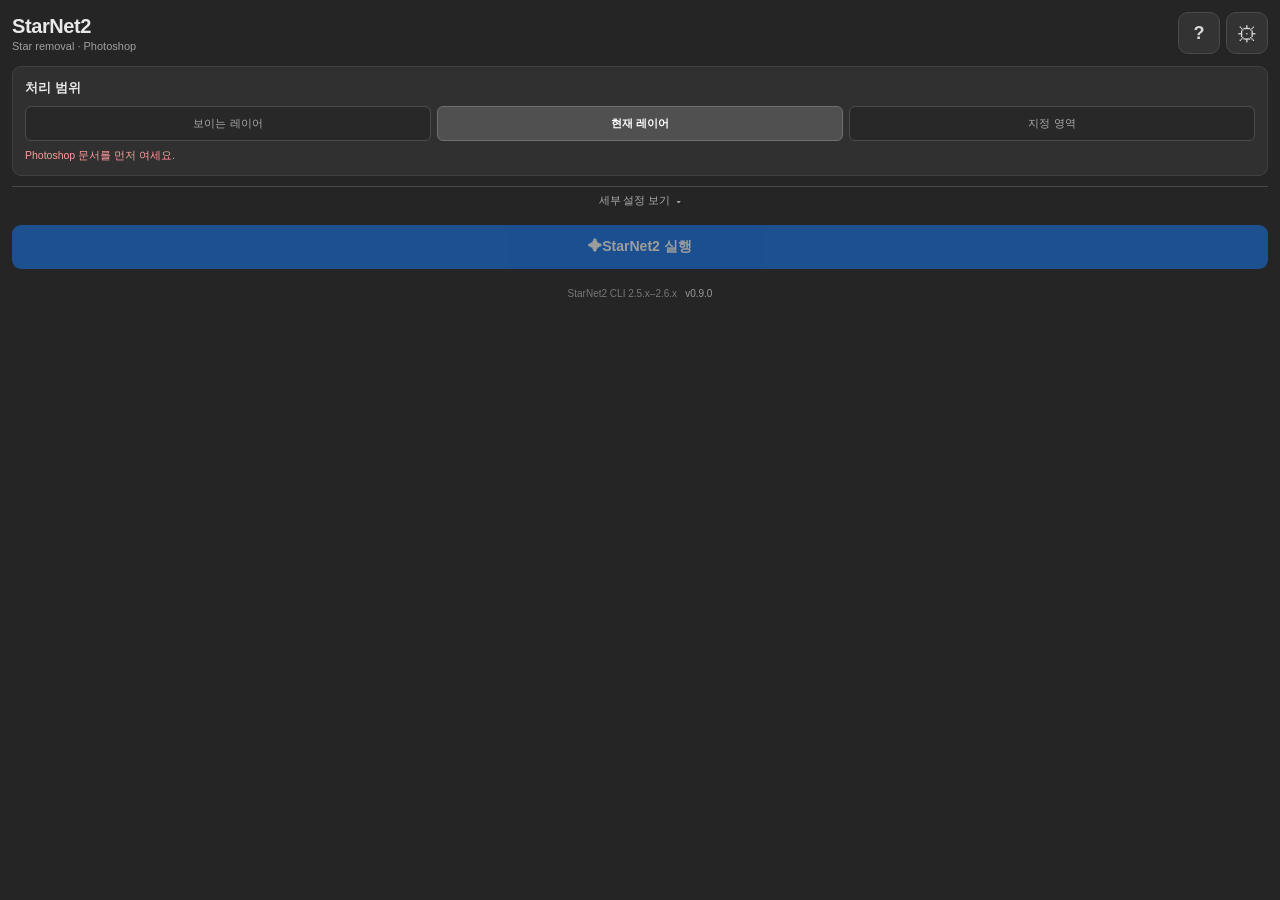
==== StarNet-Panel/client/index.html @ 694204a7 "StarNet2 Photoshop Panel v0.9.0" ====
<!doctype html>
<html lang="ko">
<head>
  <meta charset="UTF-8">
  <meta name="viewport" content="width=device-width, initial-scale=1.0">
  <title>StarNet2 Photoshop Panel</title>
  <link rel="stylesheet" href="style.css">
</head>
<body>
  <div class="panel">
    <div class="header">
      <div><div class="title">StarNet2</div><div class="sub">Star removal · Photoshop</div></div>
      <div class="header-actions">
        <button id="helpButton" class="settings-button help-button" type="button" aria-label="사용 설명서" aria-controls="helpCard" aria-expanded="false" title="사용 설명서"><span aria-hidden="true">?</span></button>
        <button id="settingsButton" class="settings-button" type="button" aria-label="설정" aria-controls="settingsCard" aria-expanded="false" title="설정"><span aria-hidden="true">⚙</span></button>
      </div>
    </div>

    <div id="settingsCard" class="card settings-card hidden">
      <div class="row between settings-header">
        <div class="section-title">설정</div>
        <button id="closeSettings" class="settings-close" type="button" aria-label="설정 닫기" title="닫기">×</button>
      </div>
      <div class="setting-label">StarNet2 실행 파일</div>
      <div class="path-row"><input id="exePath" type="text" value="starnet2.exe" spellcheck="false"><button id="browsePath" class="small-btn" type="button">찾기</button><button id="savePath" class="small-btn" type="button">저장</button></div>
      <input id="exeFilePicker" class="hidden" type="file" accept=".exe">
      <div id="exeStatus" class="preflight-status checking">실행 파일을 확인하고 있습니다.</div>
      <div class="hint">PATH에 등록된 실행 파일 또는 전체 경로를 입력하세요.</div>
    </div>

    <div id="helpCard" class="card help-card hidden">
      <div class="row between settings-header">
        <div class="section-title">사용 설명서</div>
        <button id="closeHelp" class="settings-close" type="button" aria-label="사용 설명서 닫기" title="닫기">×</button>
      </div>
      <div class="help-content">
        <div class="help-section">
          <div class="help-title">기본 사용 순서</div>
          <ol>
            <li>Photoshop에서 처리할 문서를 엽니다.</li>
            <li>기본값인 현재 레이어를 확인하거나 다른 처리 범위를 선택합니다.</li>
            <li>필요하면 세부 설정에서 결과 레이어와 옵션을 조정합니다.</li>
            <li><strong>StarNet2 실행</strong>을 누르고 완료될 때까지 기다립니다.</li>
          </ol>
        </div>
        <div class="help-section">
          <div class="help-title">처리 범위</div>
          <dl>
            <dt>보이는 레이어</dt><dd>현재 보이는 모든 레이어를 합성해 처리합니다.</dd>
            <dt>현재 레이어</dt><dd>선택한 일반 픽셀 레이어만 처리합니다.</dd>
            <dt>지정 영역</dt><dd>선택 영역 또는 현재 레이어 마스크를 모든 결과 레이어에 적용합니다.</dd>
          </dl>
        </div>
        <div class="help-section">
          <div class="help-title">결과 레이어</div>
          <dl>
            <dt>Starless</dt><dd>별이 제거된 이미지입니다.</dd>
            <dt>Stars</dt><dd>모든 별을 복원하는 스크린 레이어입니다.</dd>
            <dt>Star Boost (Large)</dt><dd>Stars에서 큰 별만 선별한 강조 레이어입니다.</dd>
          </dl>
        </div>
        <div class="help-section">
          <div class="help-title">처리 옵션</div>
          <p><strong>큰 별 강조 강도</strong>는 Star Boost (Large)의 불투명도를 조절합니다.</p>
          <p><strong>2× Upsample</strong>은 작은 별 처리를 개선할 수 있지만 처리 시간이 늘어납니다.</p>
        </div>
        <div class="help-note">StarNet2 실행 파일을 찾지 못하면 설정 버튼에서 경로를 지정하세요.</div>
      </div>
    </div>

    <div id="mainContent">
    <div class="card scope-card">
      <div class="section-title">처리 범위</div>
      <div class="segmented scope-grid">
        <label data-description="현재 보이는 모든 레이어를 임시로 합성해 처리합니다. 원본 레이어는 병합되지 않습니다." title="현재 보이는 모든 레이어를 임시로 합성해 처리합니다.">
          <input name="processingTarget" type="radio" value="composite">
          <span>보이는 레이어</span>
        </label>
        <label data-description="현재 선택한 일반 픽셀 레이어만 전체 프레임 크기로 처리합니다." title="현재 선택한 일반 픽셀 레이어만 처리합니다.">
          <input name="processingTarget" type="radio" value="layer" checked>
          <span>현재 레이어</span>
        </label>
        <label data-description="보이는 레이어를 합성해 처리한 뒤 선택 영역을 결과 레이어 마스크로 적용합니다. 없으면 현재 레이어 마스크를 사용합니다." title="선택 영역 또는 현재 레이어 마스크로 결과 적용 범위를 지정합니다.">
          <input name="processingTarget" type="radio" value="sky">
          <span>지정 영역</span>
        </label>
      </div>
      <div id="targetStatus" class="preflight-status scope-hint">문서를 확인하고 있습니다.</div>
    </div>

    <button id="detailsToggle" class="details-toggle" type="button" aria-controls="detailsPanel" aria-expanded="false"><span id="detailsToggleText">세부 설정 보기</span><span id="detailsChevron" aria-hidden="true">▾</span></button>
    <div id="detailsPanel" class="card details-card hidden">
      <div class="section-title">생성할 결과 레이어</div>
      <div class="result-options">
        <label class="check-row"><input id="importStarless" type="checkbox" checked><span>Starless</span></label>
        <label class="check-row"><input id="importStars" type="checkbox" checked><span>Stars</span></label>
        <label class="check-row"><input id="importBoost" type="checkbox" checked><span>Star Boost (Large)</span></label>
      </div>
      <div class="details-divider"></div>
      <div class="row between details-option"><div class="section-title">처리 옵션</div><label class="switch-line"><input id="upsample" type="checkbox"><span>2× Upsample</span></label></div>
      <div class="hint">어려운 별 형상에 사용하면 처리 시간이 늘어날 수 있습니다.</div>
      <div class="large-star-control">
        <div class="row between"><label for="largeStarStrength">큰 별 강조 강도</label><output id="largeStarStrengthValue" for="largeStarStrength">60%</output></div>
        <input id="largeStarStrength" type="range" min="10" max="100" step="5" value="60">
      </div>
    </div>

    <button id="runBtn" class="run-btn" type="button" disabled><span id="runIcon">✦</span><span id="runText">StarNet2 실행</span></button>
    <button id="cancelBtn" class="cancel-btn hidden" type="button">처리 취소</button>
    <div id="progressWrap" class="progress-wrap hidden"><div class="progress"><div id="progressBar"></div></div><div id="status" class="status">준비 중…</div></div>
    <div id="message" class="message"></div>
    <div class="footer">StarNet2 CLI 2.5.x–2.6.x<span id="panelVersion" class="panel-version">v0.9.0</span></div>
    </div>
  </div>
  <script src="main.js"></script>
</body>
</html>
---- StarNet-Panel/client/style.css ----
* { box-sizing: border-box; }
html, body {
  margin: 0;
  padding: 0;
  background: #252525;
  color: #e8e8e8;
  font-family: "Segoe UI", Arial, sans-serif;
  font-size: 13px;
}
body { padding: 12px; }
.panel { width: 100%; }
.header { display: flex; justify-content: space-between; align-items: center; margin-bottom: 12px; }
.title { font-size: 20px; font-weight: 700; letter-spacing: -0.4px; }
.sub { color: #9f9f9f; font-size: 11px; margin-top: 2px; }
.header-actions { display: flex; align-items: center; gap: 6px; }
.settings-button { position: relative; width: 42px; height: 42px; padding: 0; border-radius: 10px; display: flex; align-items: center; justify-content: center; background: #333; border: 1px solid #4a4a4a; color: #d8d8d8; font-size: 21px; line-height: 1; cursor: pointer; }
.settings-button:hover, .settings-button.is-open { background: #414141; border-color: #626262; color: #fff; }
.settings-button:focus { outline: 1px solid #1473e6; outline-offset: 2px; }
.settings-button:disabled { opacity: .5; cursor: default; }
.settings-button.needs-attention::after { content: ""; position: absolute; top: 5px; right: 5px; width: 7px; height: 7px; border-radius: 50%; background: #ff6969; border: 1px solid #333; }
.help-button { font-size: 18px; font-weight: 700; }
.card { background: #303030; border: 1px solid #414141; border-radius: 9px; padding: 12px; margin-bottom: 10px; }
.settings-card { border-color: #505050; box-shadow: 0 5px 16px rgba(0, 0, 0, .25); }
.help-card { max-height: calc(100vh - 90px); overflow-y: auto; border-color: #505050; box-shadow: 0 5px 16px rgba(0, 0, 0, .25); }
.help-content { color: #c9c9c9; font-size: 11px; line-height: 1.5; }
.help-section { padding: 9px 0; border-top: 1px solid #444; }
.help-section:first-child { padding-top: 0; border-top: 0; }
.help-title { margin-bottom: 5px; color: #eee; font-weight: 600; }
.help-content ol { margin: 0; padding-left: 20px; }
.help-content li + li { margin-top: 3px; }
.help-content dl { display: grid; grid-template-columns: minmax(86px, auto) 1fr; gap: 5px 9px; margin: 0; }
.help-content dt { color: #eee; font-weight: 600; }
.help-content dd { margin: 0; color: #aaa; }
.help-content p { margin: 4px 0 0; }
.help-note { padding: 8px; border-radius: 6px; background: #292929; color: #aaa; }
.settings-header { margin-bottom: 11px; }
.settings-header .section-title { margin-bottom: 0; }
.setting-label { margin-bottom: 7px; color: #d6d6d6; font-size: 11px; font-weight: 600; }
.settings-close { width: 25px; height: 25px; padding: 0; border: 0; border-radius: 5px; background: transparent; color: #aaa; font-size: 20px; line-height: 22px; cursor: pointer; }
.settings-close:hover { background: #444; color: #fff; }
.row { display: flex; align-items: center; gap: 8px; }
.between { justify-content: space-between; }
.label, .section-title { font-weight: 600; }
.section-title { margin-bottom: 9px; }
input[type="range"] { width: 100%; margin: 10px 0 2px; accent-color: #1473e6; }
.ticks { display: flex; justify-content: space-between; color: #858585; font-size: 10px; }
.segmented { display: flex; gap: 6px; }
.segmented label { position: relative; flex: 1; min-width: 0; }
.segmented input { position: absolute; opacity: 0; }
.segmented span { display: block; padding: 8px 3px; border: 1px solid #4c4c4c; border-radius: 6px; background: #282828; color: #aaa; text-align: center; cursor: pointer; }
.segmented input:checked + span { background: #505050; border-color: #707070; color: #fff; font-weight: 600; }
.segmented input:focus + span { outline: 1px solid #1473e6; outline-offset: 1px; }
.segmented input:disabled + span { opacity: .5; cursor: default; }
.scope-grid { display: grid; grid-template-columns: repeat(3, minmax(0, 1fr)); }
.scope-grid span { padding: 9px 2px; font-size: 11px; white-space: nowrap; }
.scope-hint { min-height: 15px; line-height: 1.35; margin-top: 7px; }
.preflight-status { margin-top: 7px; color: #a9e5b0; font-size: 10.5px; line-height: 1.4; }
.preflight-status.checking { color: #aaa; }
.preflight-status.warning { color: #f0d58a; }
.preflight-status.error { color: #ff9b9b; }
.details-toggle { display: flex; align-items: center; justify-content: center; gap: 6px; width: 100%; margin: 0 0 10px; padding: 7px; border: 0; border-top: 1px solid #484848; background: transparent; color: #aaa; font-size: 10.5px; cursor: pointer; }
.details-toggle:hover, .details-toggle.active { color: #eee; }
.details-toggle:disabled { opacity: .5; cursor: default; }
.details-card { padding-top: 11px; }
.result-options { display: grid; grid-template-columns: repeat(3, minmax(0, 1fr)); gap: 5px; }
.result-options .check-row { display: flex; align-items: center; gap: 4px; margin: 0; white-space: nowrap; font-size: 11px; }
.result-options input { margin: 0; accent-color: #1473e6; }
.details-divider { height: 1px; margin: 11px 0 9px; background: #454545; }
.details-option { margin-bottom: 3px; }
.details-option .section-title { margin-bottom: 0; }
.large-star-control { margin-top: 10px; padding: 8px 9px; border-radius: 6px; background: #292929; color: #ccc; font-size: 11px; }
.large-star-control output { color: #fff; font-variant-numeric: tabular-nums; }
.large-star-control input[type="range"] { width: 100%; margin: 8px 0 0; }
.switch-line { color: #a9a9a9; font-size: 11px; display: flex; align-items: center; gap: 4px; }
.mode-switch { color: #e0e0e0; font-size: 12px; cursor: pointer; }
.mode-hint { line-height: 1.45; margin-top: 2px; }
.disabled-control { opacity: .45; }
.control input:disabled { cursor: not-allowed; }
.control { margin-top: 10px; }
.control.mode-control { margin-top: 12px; }
.control .row span { font-variant-numeric: tabular-nums; color: #c7c7c7; }
.path-row { display: flex; gap: 6px; }
.path-row input { min-width: 0; flex: 1; background: #222; border: 1px solid #484848; color: #ddd; padding: 7px 8px; border-radius: 5px; outline: none; }
.small-btn { background: #444; color: #eee; border: 1px solid #555; padding: 6px 10px; border-radius: 5px; cursor: pointer; }
.small-btn:disabled { opacity: .5; cursor: default; }
.hint { color: #8d8d8d; font-size: 10.5px; margin-top: 6px; }
.temp-card { padding-top: 10px; padding-bottom: 10px; }
.temp-title { margin-bottom: 3px; }
.temp-summary { color: #c7c7c7; font-size: 11px; font-variant-numeric: tabular-nums; }
.run-btn { width: 100%; border: 0; border-radius: 9px; padding: 13px 10px; font-size: 14px; font-weight: 700; cursor: pointer; background: #1473e6; color: white; }
.run-btn:hover { background: #1683f8; }
.run-btn:disabled { opacity: .55; cursor: default; }
.cancel-btn { width: 100%; border: 1px solid #7d4a4a; border-radius: 9px; padding: 12px 10px; background: #4a3030; color: #ffd6d6; font-size: 14px; font-weight: 700; cursor: pointer; }
.cancel-btn:hover { background: #5a3636; }
.cancel-btn:disabled { opacity: .55; cursor: default; }
.progress-wrap { margin-top: 10px; }
.progress { height: 5px; background: #3c3c3c; border-radius: 4px; overflow: hidden; }
#progressBar { width: 0%; height: 100%; background: #a7a7a7; transition: width .2s; }
.status { color: #aaa; font-size: 11px; margin-top: 5px; }
.hidden { display: none; }
.message { white-space: pre-wrap; margin-top: 8px; color: #d1d1d1; font-size: 11px; max-height: 110px; overflow: auto; }
.message.error { color: #ff9b9b; }
.message.ok { color: #a9e5b0; }
.footer { color: #777; font-size: 10px; line-height: 1.4; margin-top: 10px; text-align: center; }
.panel-version { color: #999; margin-left: 8px; font-variant-numeric: tabular-nums; }

.panel-shell { width: 100%; }
.topbar { margin-bottom: 12px; padding: 0; border: 0; }
.topbar h1 { font-family: "Segoe UI", Arial, sans-serif; font-size: 20px; letter-spacing: -0.4px; }
.topbar .eyebrow { color: #9f9f9f; font-size: 11px; font-weight: 400; letter-spacing: 0; }
.topbar .brand-mark { display: none; }
.icon-button { width: 42px; height: 42px; margin-left: 0; border-radius: 10px; background: #333; border: 1px solid #4a4a4a; color: #e8e8e8; }
.document-strip { margin-bottom: 10px; padding: 12px; border: 1px solid #414141; border-radius: 9px; background: #303030; }
.document-strip .label { color: #e8e8e8; font-size: 13px; letter-spacing: 0; }
.document-strip strong { color: #c7c7c7; font-size: 11px; }
.document-meta { color: #919191; }
.status-dot { background: #1473e6; box-shadow: none; }
.workspace-section { padding: 12px; margin-bottom: 10px; background: #303030; border: 1px solid #414141; border-radius: 9px; }
.section-heading { display: block; }
.section-heading .section-number { display: none; }
.section-heading h2 { display: none; }
.section-heading .label { display: block; margin-bottom: 9px; color: #e8e8e8; font-size: 13px; letter-spacing: 0; }
.mode-grid { display: block; }
.mode-card { display: grid; grid-template-columns: 20px 1fr; grid-template-rows: auto auto; width: 100%; min-height: 0; padding: 6px 2px; border: 0; border-radius: 0; background: transparent; color: #e8e8e8; transform: none; }
.mode-card:hover, .mode-card.is-selected { transform: none; border: 0; background: transparent; color: #e8e8e8; }
.mode-icon { grid-row: 1 / 3; margin: 4px 0 0; color: #1473e6; font-size: 14px; }
.mode-name { font-size: 13px; font-weight: 500; }
.mode-note { color: #919191; margin-top: 2px; font-size: 11px; }
.settings-section { padding-top: 12px; }
.input-row input { background: #222; border-color: #484848; color: #ddd; }
.browse-button { background: #444; border-color: #555; }
.check-row { color: #a9a9a9; }
.run-section { margin-top: 10px; padding: 0; }
.progress-track { display: none; }
.run-meta { display: none; }
.run-button { border-radius: 9px; padding: 13px 10px; background: #1473e6; font-family: "Segoe UI", Arial, sans-serif; font-size: 14px; letter-spacing: 0; text-transform: none; }
.run-button:hover { background: #1683f8; }
footer { display: block; margin-top: 10px; padding: 0; text-align: center; color: #777; font-size: 10px; letter-spacing: 0; }
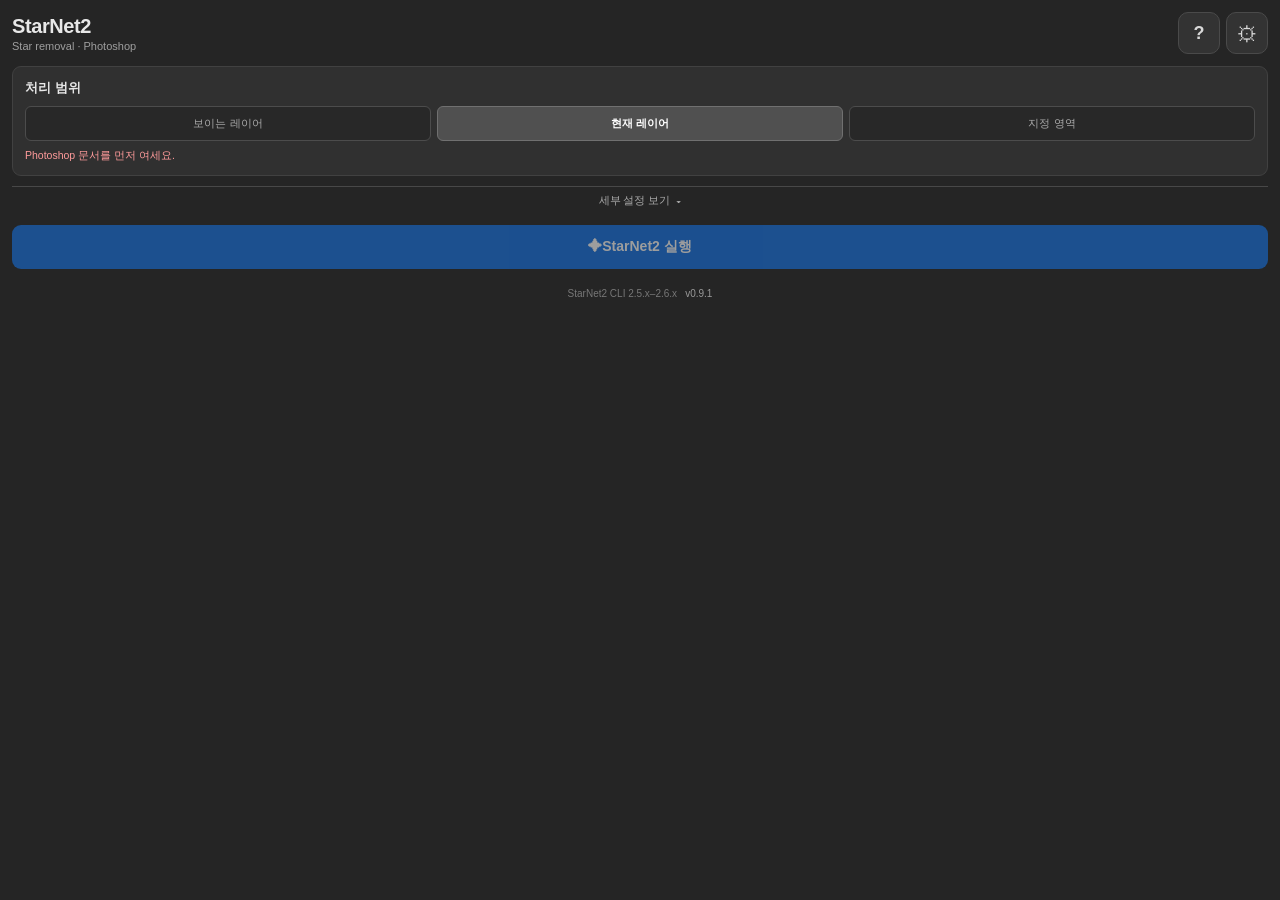
==== commit 07f7a8fd: "Release StarNet2 Photoshop Panel v0.9.1" ====
--- a/StarNet-Panel/client/index.html
+++ b/StarNet-Panel/client/index.html
@@ -109,7 +109,7 @@
     <button id="cancelBtn" class="cancel-btn hidden" type="button">처리 취소</button>
     <div id="progressWrap" class="progress-wrap hidden"><div class="progress"><div id="progressBar"></div></div><div id="status" class="status">준비 중…</div></div>
     <div id="message" class="message"></div>
-    <div class="footer">StarNet2 CLI 2.5.x–2.6.x<span id="panelVersion" class="panel-version">v0.9.0</span></div>
+    <div class="footer">StarNet2 CLI 2.5.x–2.6.x<span id="panelVersion" class="panel-version">v0.9.1</span></div>
     </div>
   </div>
   <script src="main.js"></script>
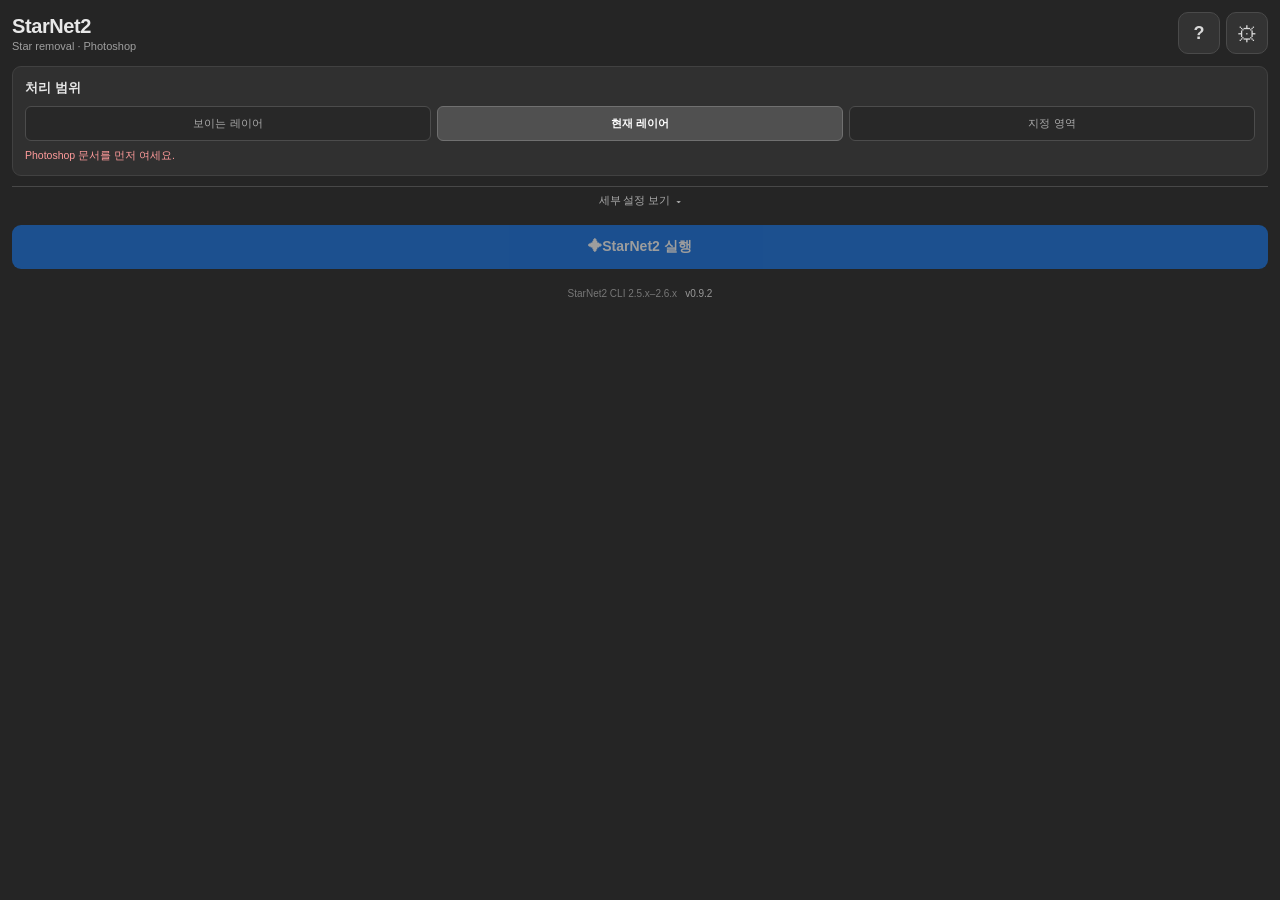
==== commit 15e0dcde: "Release v0.9.2 with publisher extension ID" ====
--- a/StarNet-Panel/client/index.html
+++ b/StarNet-Panel/client/index.html
@@ -109,7 +109,7 @@
     <button id="cancelBtn" class="cancel-btn hidden" type="button">처리 취소</button>
     <div id="progressWrap" class="progress-wrap hidden"><div class="progress"><div id="progressBar"></div></div><div id="status" class="status">준비 중…</div></div>
     <div id="message" class="message"></div>
-    <div class="footer">StarNet2 CLI 2.5.x–2.6.x<span id="panelVersion" class="panel-version">v0.9.1</span></div>
+    <div class="footer">StarNet2 CLI 2.5.x–2.6.x<span id="panelVersion" class="panel-version">v0.9.2</span></div>
     </div>
   </div>
   <script src="main.js"></script>
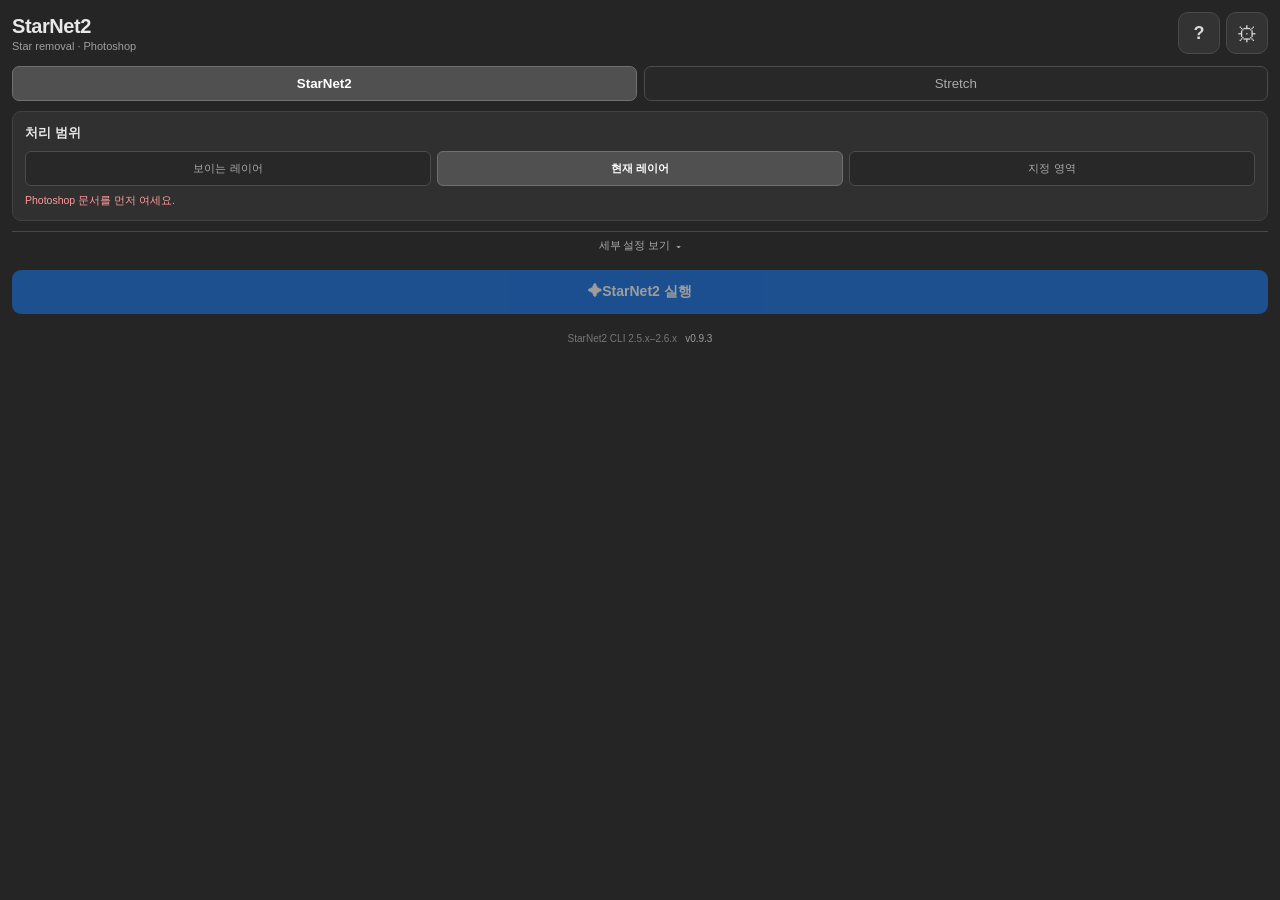
==== commit 003a98f4: "Add Stretch workflow and release v0.9.3" ====
--- a/StarNet-Panel/client/index.html
+++ b/StarNet-Panel/client/index.html
@@ -64,11 +64,21 @@
           <p><strong>큰 별 강조 강도</strong>는 Star Boost (Large)의 불투명도를 조절합니다.</p>
           <p><strong>2× Upsample</strong>은 작은 별 처리를 개선할 수 있지만 처리 시간이 늘어납니다.</p>
         </div>
+        <div class="help-section">
+          <div class="help-title">Stretch</div>
+          <p>어두운 선형 상태의 일반 픽셀 레이어를 화면 표시용으로 밝게 펼칩니다.</p>
+          <p>Editor 미리보기와 실제 16-bit 결과는 약간 다를 수 있으며, 처리 중에는 취소할 수 있습니다.</p>
+        </div>
         <div class="help-note">StarNet2 실행 파일을 찾지 못하면 설정 버튼에서 경로를 지정하세요.</div>
       </div>
     </div>
 
     <div id="mainContent">
+    <div class="feature-tabs">
+      <button id="starNetTab" class="feature-tab active" type="button">StarNet2</button>
+      <button id="stretchTab" class="feature-tab" type="button">Stretch</button>
+    </div>
+    <div id="starNetPanel">
     <div class="card scope-card">
       <div class="section-title">처리 범위</div>
       <div class="segmented scope-grid">
@@ -109,9 +119,34 @@
     <button id="cancelBtn" class="cancel-btn hidden" type="button">처리 취소</button>
     <div id="progressWrap" class="progress-wrap hidden"><div class="progress"><div id="progressBar"></div></div><div id="status" class="status">준비 중…</div></div>
     <div id="message" class="message"></div>
-    <div class="footer">StarNet2 CLI 2.5.x–2.6.x<span id="panelVersion" class="panel-version">v0.9.2</span></div>
+    </div>
+
+    <div id="stretchPanel" class="hidden">
+      <div class="card scope-card">
+        <div class="section-title stretch-scope-title">처리 범위</div>
+        <div class="segmented stretch-scope-grid">
+          <label><input type="radio" name="stretchScope" value="layer" checked><span>현재 레이어</span></label>
+          <label><input type="radio" name="stretchScope" value="sky"><span>지정 영역</span></label>
+        </div>
+        <div id="stretchScopeHint" class="preflight-status scope-hint">문서를 확인하고 있습니다.</div>
+      </div>
+      <button id="stretchDetailsToggle" class="details-toggle" type="button" aria-controls="stretchDetailsPanel" aria-expanded="false"><span id="stretchDetailsToggleText">세부 설정 보기</span><span id="stretchDetailsChevron" aria-hidden="true">▾</span></button>
+      <div id="stretchDetailsPanel" class="card details-card hidden">
+        <div class="section-title">Stretch 설정</div>
+        <div id="stretchSummary" class="stretch-summary">15% Bg, 3 sigma · Strength 50% · Saturation 1.0</div>
+        <div class="hint">Preset, Strength와 Saturation은 Editor에서 조정합니다.</div>
+        <button id="openStretchEditor" class="small-btn stretch-editor-btn" type="button">Stretch Editor</button>
+      </div>
+      <button id="createStretchLayer" class="run-btn" type="button">Stretched 레이어 생성</button>
+      <button id="cancelStretch" class="cancel-btn hidden" type="button">Stretch 처리 취소</button>
+      <div id="stretchProgress" class="progress-wrap hidden"><div class="progress"><div id="stretchProgressBar"></div></div><div id="stretchStatus" class="status">준비 중…</div></div>
+      <div id="stretchMessage" class="message"></div>
+    </div>
+
+    <div class="footer">StarNet2 CLI 2.5.x–2.6.x<span id="panelVersion" class="panel-version">v0.9.3</span></div>
     </div>
   </div>
+  <script src="stretch-processor.js"></script>
   <script src="main.js"></script>
 </body>
 </html>
--- a/StarNet-Panel/client/style.css
+++ b/StarNet-Panel/client/style.css
@@ -103,6 +103,13 @@
 .message.ok { color: #a9e5b0; }
 .footer { color: #777; font-size: 10px; line-height: 1.4; margin-top: 10px; text-align: center; }
 .panel-version { color: #999; margin-left: 8px; font-variant-numeric: tabular-nums; }
+.feature-tabs { display: grid; grid-template-columns: 1fr 1fr; gap: 7px; margin-bottom: 10px; }
+.feature-tab { padding: 9px; border: 1px solid #4c4c4c; border-radius: 7px; background: #282828; color: #aaa; cursor: pointer; }
+.feature-tab.active { background: #505050; border-color: #707070; color: #fff; font-weight: 600; }
+.stretch-summary { margin-top: 10px; padding: 8px 9px; border-radius: 6px; background: #292929; color: #c8dff7; font-size: 11px; }
+.stretch-scope-grid { display: grid; grid-template-columns: 1fr 1fr; }
+.stretch-editor-btn { width: 100%; margin-top: 10px; padding: 9px; }
+#stretchProgressBar { width: 0%; height: 100%; background: #a7a7a7; transition: width .2s; }
 
 .panel-shell { width: 100%; }
 .topbar { margin-bottom: 12px; padding: 0; border: 0; }
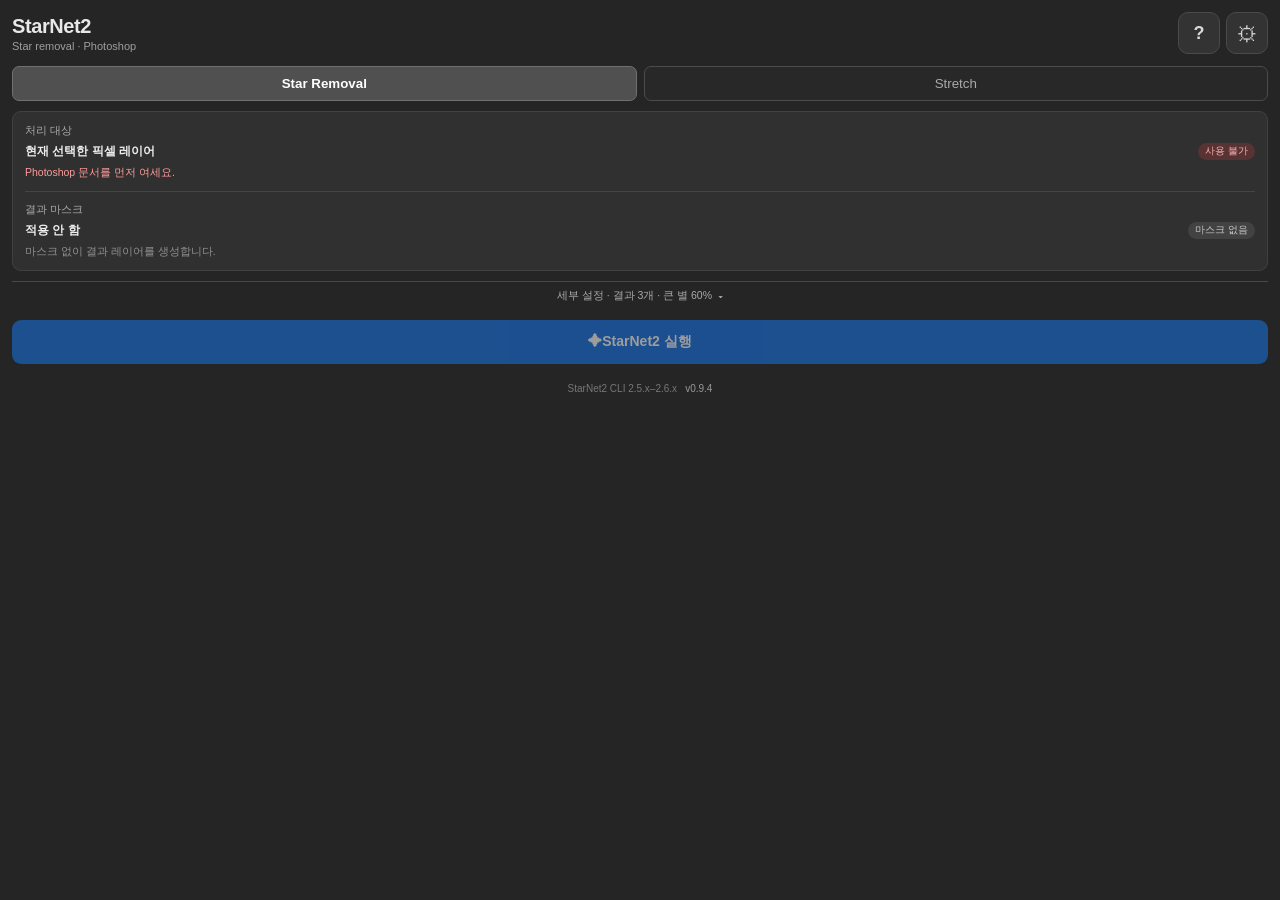
==== commit 6bf70f23: "Refine Star Removal and Stretch workflows for v0.9.4" ====
--- a/StarNet-Panel/client/index.html
+++ b/StarNet-Panel/client/index.html
@@ -38,17 +38,16 @@
           <div class="help-title">기본 사용 순서</div>
           <ol>
             <li>Photoshop에서 처리할 문서를 엽니다.</li>
-            <li>기본값인 현재 레이어를 확인하거나 다른 처리 범위를 선택합니다.</li>
+            <li>처리할 일반 픽셀 레이어를 선택합니다.</li>
             <li>필요하면 세부 설정에서 결과 레이어와 옵션을 조정합니다.</li>
             <li><strong>StarNet2 실행</strong>을 누르고 완료될 때까지 기다립니다.</li>
           </ol>
         </div>
         <div class="help-section">
-          <div class="help-title">처리 범위</div>
+          <div class="help-title">처리 대상과 결과 마스크</div>
           <dl>
-            <dt>보이는 레이어</dt><dd>현재 보이는 모든 레이어를 합성해 처리합니다.</dd>
             <dt>현재 레이어</dt><dd>선택한 일반 픽셀 레이어만 처리합니다.</dd>
-            <dt>지정 영역</dt><dd>선택 영역 또는 현재 레이어 마스크를 모든 결과 레이어에 적용합니다.</dd>
+            <dt>결과 마스크</dt><dd>선택 영역이나 현재 레이어 마스크를 모든 결과 레이어에 자동 적용합니다.</dd>
           </dl>
         </div>
         <div class="help-section">
@@ -75,44 +74,63 @@
 
     <div id="mainContent">
     <div class="feature-tabs">
-      <button id="starNetTab" class="feature-tab active" type="button">StarNet2</button>
+      <button id="starNetTab" class="feature-tab active" type="button">Star Removal</button>
       <button id="stretchTab" class="feature-tab" type="button">Stretch</button>
     </div>
     <div id="starNetPanel">
     <div class="card scope-card">
-      <div class="section-title">처리 범위</div>
-      <div class="segmented scope-grid">
-        <label data-description="현재 보이는 모든 레이어를 임시로 합성해 처리합니다. 원본 레이어는 병합되지 않습니다." title="현재 보이는 모든 레이어를 임시로 합성해 처리합니다.">
-          <input name="processingTarget" type="radio" value="composite">
-          <span>보이는 레이어</span>
-        </label>
-        <label data-description="현재 선택한 일반 픽셀 레이어만 전체 프레임 크기로 처리합니다." title="현재 선택한 일반 픽셀 레이어만 처리합니다.">
-          <input name="processingTarget" type="radio" value="layer" checked>
-          <span>현재 레이어</span>
-        </label>
-        <label data-description="보이는 레이어를 합성해 처리한 뒤 선택 영역을 결과 레이어 마스크로 적용합니다. 없으면 현재 레이어 마스크를 사용합니다." title="선택 영역 또는 현재 레이어 마스크로 결과 적용 범위를 지정합니다.">
-          <input name="processingTarget" type="radio" value="sky">
-          <span>지정 영역</span>
-        </label>
+      <div class="stretch-context-block">
+        <div class="stretch-context-label">처리 대상</div>
+        <div class="stretch-context-row">
+          <div id="starTargetValue" class="stretch-context-value">현재 선택한 픽셀 레이어</div>
+          <span id="starTargetBadge" class="stretch-context-badge">확인 중</span>
+        </div>
+        <div id="targetStatus" class="stretch-context-hint">문서를 확인하고 있습니다.</div>
       </div>
-      <div id="targetStatus" class="preflight-status scope-hint">문서를 확인하고 있습니다.</div>
+      <div class="stretch-context-divider"></div>
+      <div class="stretch-context-block">
+        <div class="stretch-context-label">결과 마스크</div>
+        <div class="stretch-context-row">
+          <div id="starMaskValue" class="stretch-context-value">확인 중</div>
+          <span id="starMaskBadge" class="stretch-context-badge">자동</span>
+        </div>
+        <div id="starMaskHint" class="stretch-context-hint">선택 영역과 레이어 마스크를 확인하고 있습니다.</div>
+      </div>
     </div>
 
-    <button id="detailsToggle" class="details-toggle" type="button" aria-controls="detailsPanel" aria-expanded="false"><span id="detailsToggleText">세부 설정 보기</span><span id="detailsChevron" aria-hidden="true">▾</span></button>
+    <button id="detailsToggle" class="details-toggle" type="button" aria-controls="detailsPanel" aria-expanded="false"><span id="detailsToggleText">세부 설정 · 결과 3개 · 큰 별 60%</span><span id="detailsChevron" aria-hidden="true">▾</span></button>
     <div id="detailsPanel" class="card details-card hidden">
-      <div class="section-title">생성할 결과 레이어</div>
+      <div class="row between details-heading">
+        <div class="section-title">생성할 결과 레이어</div>
+        <button id="resetDetails" class="details-reset" type="button">기본값 복원</button>
+      </div>
       <div class="result-options">
-        <label class="check-row"><input id="importStarless" type="checkbox" checked><span>Starless</span></label>
-        <label class="check-row"><input id="importStars" type="checkbox" checked><span>Stars</span></label>
-        <label class="check-row"><input id="importBoost" type="checkbox" checked><span>Star Boost (Large)</span></label>
+        <label class="result-option" title="별이 제거된 이미지를 표준 혼합 모드로 생성합니다.">
+          <input id="importStarless" type="checkbox" checked>
+          <span class="result-option-copy"><strong>Starless</strong><small>별 제거</small></span>
+          <span class="result-mode-badge">표준</span>
+        </label>
+        <label class="result-option" title="모든 별을 복원하는 스크린 레이어를 생성합니다.">
+          <input id="importStars" type="checkbox" checked>
+          <span class="result-option-copy"><strong>Stars</strong><small>모든 별을 복원</small></span>
+          <span class="result-mode-badge">스크린</span>
+        </label>
+        <label class="result-option" title="큰 별만 추가로 강조하는 스크린 레이어를 생성합니다.">
+          <input id="importBoost" type="checkbox" checked>
+          <span class="result-option-copy"><strong>Star Boost (Large)</strong><small>큰 별 강조</small></span>
+          <span class="result-mode-badge">스크린</span>
+        </label>
+        <div id="largeStarControl" class="large-star-control">
+          <div class="row between"><label for="largeStarStrength">큰 별 강조 강도</label><output id="largeStarStrengthValue" for="largeStarStrength">60%</output></div>
+          <input id="largeStarStrength" type="range" min="10" max="100" step="5" value="60">
+        </div>
       </div>
       <div class="details-divider"></div>
-      <div class="row between details-option"><div class="section-title">처리 옵션</div><label class="switch-line"><input id="upsample" type="checkbox"><span>2× Upsample</span></label></div>
-      <div class="hint">어려운 별 형상에 사용하면 처리 시간이 늘어날 수 있습니다.</div>
-      <div class="large-star-control">
-        <div class="row between"><label for="largeStarStrength">큰 별 강조 강도</label><output id="largeStarStrengthValue" for="largeStarStrength">60%</output></div>
-        <input id="largeStarStrength" type="range" min="10" max="100" step="5" value="60">
-      </div>
+      <div class="section-title">처리 품질</div>
+      <label class="quality-option" title="작은 별 처리를 개선할 수 있지만 처리 시간이 늘어납니다.">
+        <input id="upsample" type="checkbox">
+        <span class="result-option-copy"><strong>2× Upsample</strong><small>작은 별 처리를 개선할 수 있지만 처리 시간이 늘어납니다.</small></span>
+      </label>
     </div>
 
     <button id="runBtn" class="run-btn" type="button" disabled><span id="runIcon">✦</span><span id="runText">StarNet2 실행</span></button>
@@ -123,19 +141,37 @@
 
     <div id="stretchPanel" class="hidden">
       <div class="card scope-card">
-        <div class="section-title stretch-scope-title">처리 범위</div>
-        <div class="segmented stretch-scope-grid">
-          <label><input type="radio" name="stretchScope" value="layer" checked><span>현재 레이어</span></label>
-          <label><input type="radio" name="stretchScope" value="sky"><span>지정 영역</span></label>
+        <div class="stretch-context-block">
+          <div class="stretch-context-label">처리 대상</div>
+          <div class="stretch-context-row">
+            <div id="stretchTargetValue" class="stretch-context-value">현재 선택한 픽셀 레이어</div>
+            <span id="stretchTargetBadge" class="stretch-context-badge">확인 중</span>
+          </div>
+          <div id="stretchTargetHint" class="stretch-context-hint">문서를 확인하고 있습니다.</div>
         </div>
-        <div id="stretchScopeHint" class="preflight-status scope-hint">문서를 확인하고 있습니다.</div>
+        <div class="stretch-context-divider"></div>
+        <div class="stretch-context-block">
+          <div class="stretch-context-label">결과 마스크</div>
+          <div class="stretch-context-row">
+            <div id="stretchMaskValue" class="stretch-context-value">확인 중</div>
+            <span id="stretchMaskBadge" class="stretch-context-badge">자동</span>
+          </div>
+          <div id="stretchMaskHint" class="stretch-context-hint">선택 영역과 레이어 마스크를 확인하고 있습니다.</div>
+        </div>
       </div>
-      <button id="stretchDetailsToggle" class="details-toggle" type="button" aria-controls="stretchDetailsPanel" aria-expanded="false"><span id="stretchDetailsToggleText">세부 설정 보기</span><span id="stretchDetailsChevron" aria-hidden="true">▾</span></button>
-      <div id="stretchDetailsPanel" class="card details-card hidden">
-        <div class="section-title">Stretch 설정</div>
-        <div id="stretchSummary" class="stretch-summary">15% Bg, 3 sigma · Strength 50% · Saturation 1.0</div>
-        <div class="hint">Preset, Strength와 Saturation은 Editor에서 조정합니다.</div>
-        <button id="openStretchEditor" class="small-btn stretch-editor-btn" type="button">Stretch Editor</button>
+      <button id="stretchDetailsToggle" class="details-toggle" type="button" aria-controls="stretchDetailsPanel" aria-expanded="false"><span id="stretchDetailsToggleText">세부 설정 · 15% · 3.0σ · Sat 1.0</span><span id="stretchDetailsChevron" aria-hidden="true">▾</span></button>
+      <div id="stretchDetailsPanel" class="card stretch-settings-card hidden">
+        <div class="stretch-settings-header">
+          <div class="section-title">현재 설정</div>
+          <span id="stretchPresetBadge" class="stretch-preset-badge">15% Bg, 3 sigma</span>
+        </div>
+        <div id="stretchSummary" class="stretch-setting-values">
+          <div class="stretch-setting-value"><span>Background</span><strong id="stretchBackgroundValue">15%</strong></div>
+          <div class="stretch-setting-value"><span>Black Point</span><strong id="stretchBlackPointValue">3.0σ</strong></div>
+          <div class="stretch-setting-value"><span>Saturation</span><strong id="stretchSaturationValue">1.0</strong></div>
+        </div>
+        <div class="hint stretch-settings-hint">미리보기 및 설정에서 결과를 비교하고 값을 조정할 수 있습니다.</div>
+        <button id="openStretchEditor" class="small-btn stretch-editor-btn" type="button">미리보기 및 설정</button>
       </div>
       <button id="createStretchLayer" class="run-btn" type="button">Stretched 레이어 생성</button>
       <button id="cancelStretch" class="cancel-btn hidden" type="button">Stretch 처리 취소</button>
@@ -143,7 +179,7 @@
       <div id="stretchMessage" class="message"></div>
     </div>
 
-    <div class="footer">StarNet2 CLI 2.5.x–2.6.x<span id="panelVersion" class="panel-version">v0.9.3</span></div>
+    <div class="footer">StarNet2 CLI 2.5.x–2.6.x<span id="panelVersion" class="panel-version">v0.9.4</span></div>
     </div>
   </div>
   <script src="stretch-processor.js"></script>
--- a/StarNet-Panel/client/style.css
+++ b/StarNet-Panel/client/style.css
@@ -44,15 +44,6 @@
 .section-title { margin-bottom: 9px; }
 input[type="range"] { width: 100%; margin: 10px 0 2px; accent-color: #1473e6; }
 .ticks { display: flex; justify-content: space-between; color: #858585; font-size: 10px; }
-.segmented { display: flex; gap: 6px; }
-.segmented label { position: relative; flex: 1; min-width: 0; }
-.segmented input { position: absolute; opacity: 0; }
-.segmented span { display: block; padding: 8px 3px; border: 1px solid #4c4c4c; border-radius: 6px; background: #282828; color: #aaa; text-align: center; cursor: pointer; }
-.segmented input:checked + span { background: #505050; border-color: #707070; color: #fff; font-weight: 600; }
-.segmented input:focus + span { outline: 1px solid #1473e6; outline-offset: 1px; }
-.segmented input:disabled + span { opacity: .5; cursor: default; }
-.scope-grid { display: grid; grid-template-columns: repeat(3, minmax(0, 1fr)); }
-.scope-grid span { padding: 9px 2px; font-size: 11px; white-space: nowrap; }
 .scope-hint { min-height: 15px; line-height: 1.35; margin-top: 7px; }
 .preflight-status { margin-top: 7px; color: #a9e5b0; font-size: 10.5px; line-height: 1.4; }
 .preflight-status.checking { color: #aaa; }
@@ -61,17 +52,29 @@
 .details-toggle { display: flex; align-items: center; justify-content: center; gap: 6px; width: 100%; margin: 0 0 10px; padding: 7px; border: 0; border-top: 1px solid #484848; background: transparent; color: #aaa; font-size: 10.5px; cursor: pointer; }
 .details-toggle:hover, .details-toggle.active { color: #eee; }
 .details-toggle:disabled { opacity: .5; cursor: default; }
-.details-card { padding-top: 11px; }
-.result-options { display: grid; grid-template-columns: repeat(3, minmax(0, 1fr)); gap: 5px; }
-.result-options .check-row { display: flex; align-items: center; gap: 4px; margin: 0; white-space: nowrap; font-size: 11px; }
-.result-options input { margin: 0; accent-color: #1473e6; }
-.details-divider { height: 1px; margin: 11px 0 9px; background: #454545; }
-.details-option { margin-bottom: 3px; }
-.details-option .section-title { margin-bottom: 0; }
-.large-star-control { margin-top: 10px; padding: 8px 9px; border-radius: 6px; background: #292929; color: #ccc; font-size: 11px; }
+.details-card { padding: 10px; }
+.details-heading { margin-bottom: 7px; }
+.details-heading .section-title { margin-bottom: 0; }
+.result-options { display: grid; gap: 4px; }
+.result-option, .quality-option { display: flex; align-items: center; gap: 7px; min-width: 0; padding: 5px 7px; border: 1px solid #464646; border-radius: 6px; background: #292929; cursor: pointer; }
+.result-option:hover, .quality-option:hover { border-color: #5d5d5d; background: #303030; }
+.result-option input, .quality-option input { flex: 0 0 auto; margin: 0; accent-color: #1473e6; }
+.result-option-copy { display: grid; min-width: 0; flex: 1; gap: 2px; }
+.result-option-copy strong { overflow: hidden; color: #e7e7e7; font-size: 11px; font-weight: 600; text-overflow: ellipsis; white-space: nowrap; }
+.result-option-copy small { color: #929292; font-size: 9.5px; line-height: 1.35; }
+.result-option .result-option-copy { display: flex; align-items: baseline; gap: 6px; }
+.result-option .result-option-copy small { overflow: hidden; text-overflow: ellipsis; white-space: nowrap; }
+.result-mode-badge { flex: 0 0 auto; padding: 2px 6px; border-radius: 9px; background: #414141; color: #c9c9c9; font-size: 9px; }
+.details-divider { height: 1px; margin: 8px 0 7px; background: #454545; }
+.large-star-control { margin: 0 0 2px 22px; padding: 6px 8px; border-radius: 6px; background: #242424; color: #ccc; font-size: 10.5px; transition: opacity .15s; }
 .large-star-control output { color: #fff; font-variant-numeric: tabular-nums; }
-.large-star-control input[type="range"] { width: 100%; margin: 8px 0 0; }
-.switch-line { color: #a9a9a9; font-size: 11px; display: flex; align-items: center; gap: 4px; }
+.large-star-control input[type="range"] { width: 100%; margin: 5px 0 0; }
+.large-star-control.disabled-control { opacity: .4; }
+.quality-option { align-items: flex-start; }
+.quality-option input { margin-top: 2px; }
+.details-reset { padding: 5px 8px; border: 1px solid #4d4d4d; border-radius: 5px; background: transparent; color: #aaa; font-size: 10px; cursor: pointer; }
+.details-reset:hover { border-color: #666; color: #eee; }
+.details-reset:disabled { opacity: .45; cursor: default; }
 .mode-switch { color: #e0e0e0; font-size: 12px; cursor: pointer; }
 .mode-hint { line-height: 1.45; margin-top: 2px; }
 .disabled-control { opacity: .45; }
@@ -106,8 +109,26 @@
 .feature-tabs { display: grid; grid-template-columns: 1fr 1fr; gap: 7px; margin-bottom: 10px; }
 .feature-tab { padding: 9px; border: 1px solid #4c4c4c; border-radius: 7px; background: #282828; color: #aaa; cursor: pointer; }
 .feature-tab.active { background: #505050; border-color: #707070; color: #fff; font-weight: 600; }
-.stretch-summary { margin-top: 10px; padding: 8px 9px; border-radius: 6px; background: #292929; color: #c8dff7; font-size: 11px; }
-.stretch-scope-grid { display: grid; grid-template-columns: 1fr 1fr; }
+.stretch-settings-card { padding-top: 11px; }
+.stretch-settings-header { display: flex; align-items: center; justify-content: space-between; gap: 8px; margin-bottom: 9px; }
+.stretch-settings-header .section-title { min-width: 0; margin-bottom: 0; }
+.stretch-preset-badge { overflow: hidden; flex: 0 1 auto; max-width: 65%; padding: 2px 7px; border-radius: 9px; background: #414141; color: #d1d1d1; font-size: 9.5px; text-overflow: ellipsis; white-space: nowrap; }
+.stretch-setting-values { display: flex; flex-wrap: wrap; gap: 5px; }
+.stretch-setting-value { display: grid; flex: 1 1 105px; min-width: 0; gap: 3px; padding: 7px 8px; border-radius: 6px; background: #292929; }
+.stretch-setting-value span { overflow: hidden; color: #929292; font-size: 9.5px; text-overflow: ellipsis; white-space: nowrap; }
+.stretch-setting-value strong { color: #dcecff; font-size: 11.5px; font-variant-numeric: tabular-nums; font-weight: 600; }
+.stretch-settings-hint { margin-top: 8px; }
+.stretch-context-block { display: grid; gap: 5px; }
+.stretch-context-label { color: #aaa; font-size: 10.5px; }
+.stretch-context-row { display: flex; align-items: center; justify-content: space-between; gap: 8px; }
+.stretch-context-value { min-width: 0; color: #eee; font-size: 12px; font-weight: 600; }
+.stretch-context-badge { flex: 0 0 auto; padding: 2px 7px; border-radius: 10px; background: #254c31; color: #a9e5b0; font-size: 9.5px; }
+.stretch-context-badge.neutral { background: #424242; color: #c8c8c8; }
+.stretch-context-badge.error { background: #573333; color: #ffb1b1; }
+.stretch-context-hint { color: #919191; font-size: 10.5px; line-height: 1.4; }
+.stretch-context-hint.warning { color: #f0d58a; }
+.stretch-context-hint.error { color: #ff9b9b; }
+.stretch-context-divider { height: 1px; margin: 11px 0; background: #454545; }
 .stretch-editor-btn { width: 100%; margin-top: 10px; padding: 9px; }
 #stretchProgressBar { width: 0%; height: 100%; background: #a7a7a7; transition: width .2s; }
 
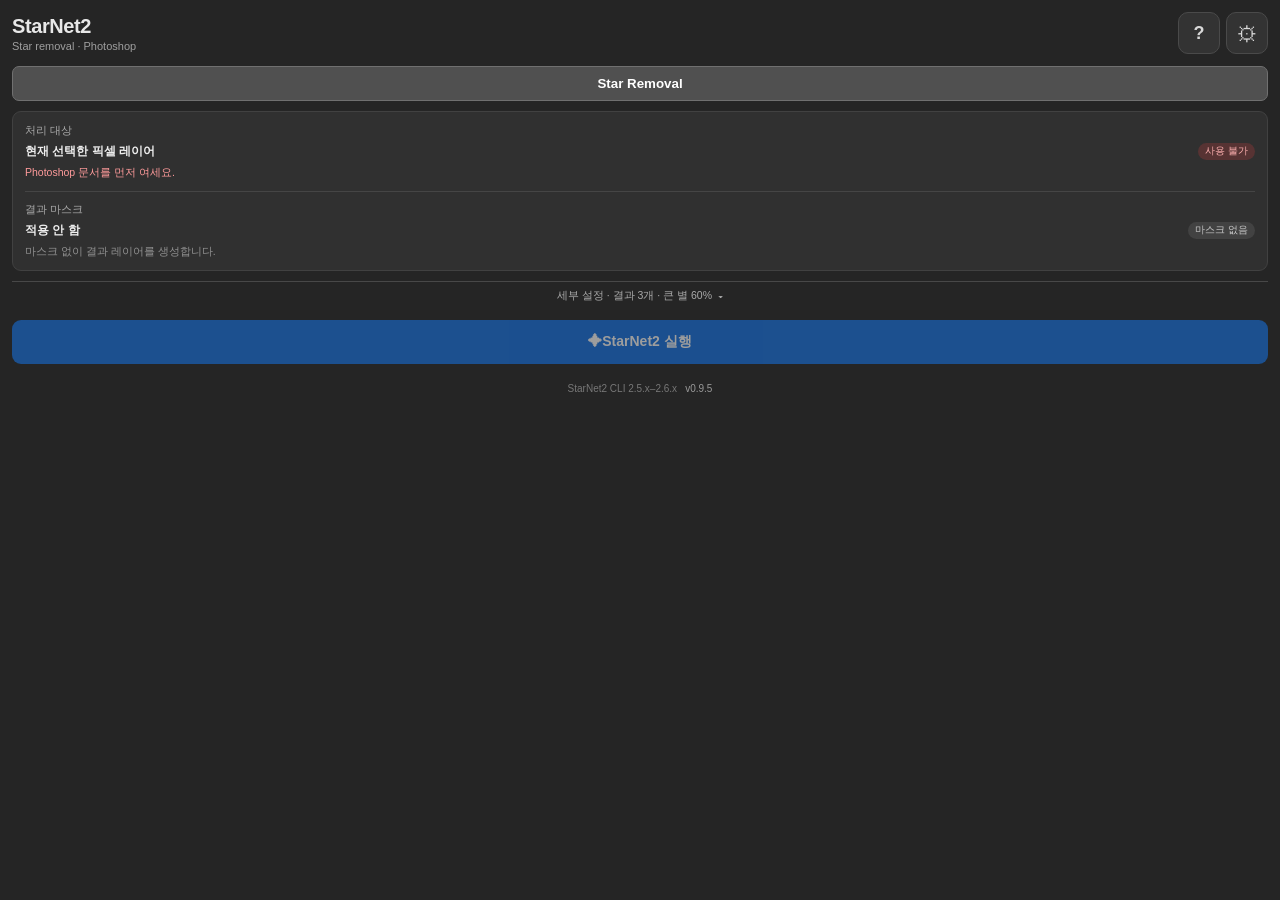
==== commit e6d21265: "Hide Stretch workflow and release v0.9.5" ====
--- a/StarNet-Panel/client/index.html
+++ b/StarNet-Panel/client/index.html
@@ -63,19 +63,14 @@
           <p><strong>큰 별 강조 강도</strong>는 Star Boost (Large)의 불투명도를 조절합니다.</p>
           <p><strong>2× Upsample</strong>은 작은 별 처리를 개선할 수 있지만 처리 시간이 늘어납니다.</p>
         </div>
-        <div class="help-section">
-          <div class="help-title">Stretch</div>
-          <p>어두운 선형 상태의 일반 픽셀 레이어를 화면 표시용으로 밝게 펼칩니다.</p>
-          <p>Editor 미리보기와 실제 16-bit 결과는 약간 다를 수 있으며, 처리 중에는 취소할 수 있습니다.</p>
-        </div>
         <div class="help-note">StarNet2 실행 파일을 찾지 못하면 설정 버튼에서 경로를 지정하세요.</div>
       </div>
     </div>
 
     <div id="mainContent">
-    <div class="feature-tabs">
+    <div class="feature-tabs stretch-hidden">
       <button id="starNetTab" class="feature-tab active" type="button">Star Removal</button>
-      <button id="stretchTab" class="feature-tab" type="button">Stretch</button>
+      <button id="stretchTab" class="feature-tab hidden" type="button">Stretch</button>
     </div>
     <div id="starNetPanel">
     <div class="card scope-card">
@@ -179,7 +174,7 @@
       <div id="stretchMessage" class="message"></div>
     </div>
 
-    <div class="footer">StarNet2 CLI 2.5.x–2.6.x<span id="panelVersion" class="panel-version">v0.9.4</span></div>
+    <div class="footer">StarNet2 CLI 2.5.x–2.6.x<span id="panelVersion" class="panel-version">v0.9.5</span></div>
     </div>
   </div>
   <script src="stretch-processor.js"></script>
--- a/StarNet-Panel/client/style.css
+++ b/StarNet-Panel/client/style.css
@@ -107,6 +107,7 @@
 .footer { color: #777; font-size: 10px; line-height: 1.4; margin-top: 10px; text-align: center; }
 .panel-version { color: #999; margin-left: 8px; font-variant-numeric: tabular-nums; }
 .feature-tabs { display: grid; grid-template-columns: 1fr 1fr; gap: 7px; margin-bottom: 10px; }
+.feature-tabs.stretch-hidden { grid-template-columns: 1fr; }
 .feature-tab { padding: 9px; border: 1px solid #4c4c4c; border-radius: 7px; background: #282828; color: #aaa; cursor: pointer; }
 .feature-tab.active { background: #505050; border-color: #707070; color: #fff; font-weight: 600; }
 .stretch-settings-card { padding-top: 11px; }
